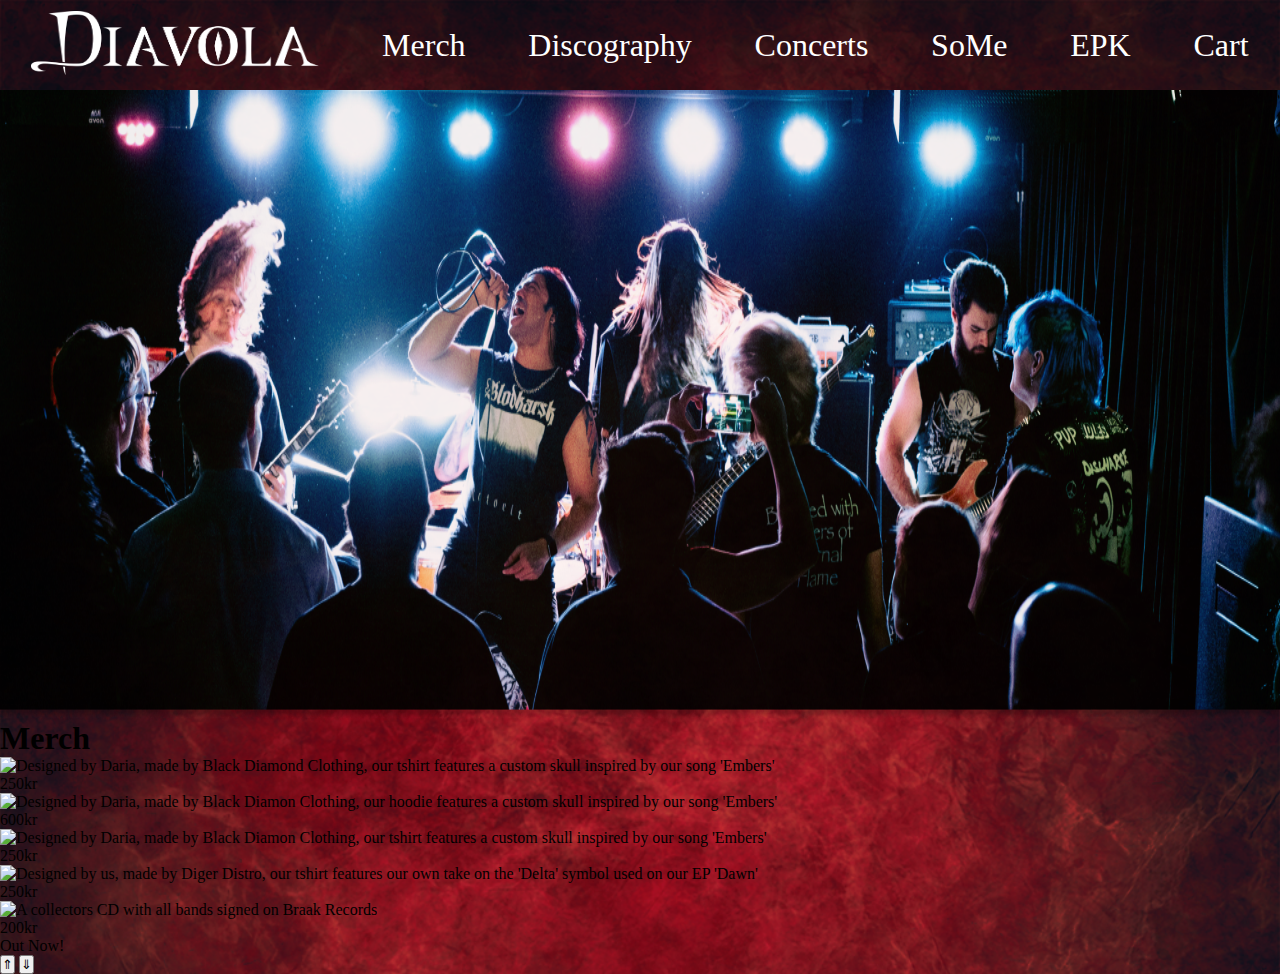
==== src/index.html @ f0925630 "rendered products" ====
<!DOCTYPE html>
<html lang="en">
  <head>
    <meta charset="UTF-8" />
    <meta name="viewport" content="width=device-width, initial-scale=1.0" />
    <link rel="stylesheet" href="./styles/reset.css" />
    <link rel="stylesheet" href="./styles/variables.css" />
    <link rel="stylesheet" href="./styles/navbar.css" />
    <link rel="stylesheet" href="./styles/hero_section.css" />
    <link rel="stylesheet" href="./styles/merch.css" />
    <link rel="stylesheet" href="./styles/styles.css" />
    <title>Diavola</title>
  </head>
  <body>
    <header>
      <nav class="navbar" id="navbar">
        <div class="navbar__logo-container">
          <a href="#navbar" class="navbar__logo-link"></a>
        </div>
        <a href="#merch-section" class="navbar__link navbar__link--merch"></a>
        <a
          href="#discography-section"
          class="navbar__link navbar__link--discography"
        ></a>
        <a
          href="https://www.bandsintown.com/a/15566203-diavola?came_from=257&utm_medium=web&utm_source=home&utm_campaign=search_bar"
          target="_blank"
          class="navbar__link navbar__link--concerts"
        ></a>
        <a
          href="https://linktr.ee/diavolaoffical?fbclid=PAZXh0bgNhZW0CMTEAAaZcL3SOMhyv0MtaNuDBmvu69iLLtdUOzIf9DViLSNgrgpWFg_YOUDY6BZY_aem_rwQPoSo8cDlNIB_dpwriOA"
          target="_blank"
          class="navbar__link navbar__link--some"
        ></a>
        <a href="" class="navbar__link navbar__link--epk"></a>
        <a href="" class="navbar__link navbar__link--cart"></a>
      </nav>
    </header>

    <main>
      <!-- Hero section -->
      <section class="hero-section"></section>

      <!-- Merch -->
      <section class="merch" id="merch-section">
        <div class="merch__header-container">
          <h1 class="merch__heaer">Merch</h1>
          <div class="mearch__header--search"></div>
        </div>
        <div class="merch__container"></div>
      </section>

      <!-- Discography -->
      <section class="discography" id="discography-section">
        <div class="discography__image-container">
          <!-- <img
            src="./assets/images/Dawn_cover.png"
            alt="The cover for our EP 'Dawn', featuring our own take on the 'Delta' symbol"
            class="discography__image"
          /> -->
        </div>
        <div class="discography__info-container">
          <div class="discography__info--dawn-container">
            <!-- <h2 class="discography__info--header">
              Dawn
              <img
                src="./assets/images/Dawn_icon.png"
                alt="The symbol from our EP 'Dawn"
              />
            </h2> -->
            <p>Out Now!</p>
          </div>
          <div class="discography__info--audio-container"></div>
          <div class="discography__info--tracks"></div>
        </div>
      </section>
      <!-- Gallery -->
      <section class="gallery">
        <div class="gallery__image-container"></div>
        <button class="gallery__button" data-gallery-button="next">
          &uArr;
        </button>
        <button class="gallery__button">&dArr;</button>
        <div class="gallery__image-indicators"></div>
      </section>
    </main>

    <footer class="footer">
      <div class="footer__contact-info"></div>
      <div class="footer__links-container"></div>
    </footer>
    <script src="./js/navbar.js"></script>
    <script src="./js/hero_section.js"></script>
    <script src="./js/merch.js"></script>
  </body>
</html>
---- src/styles/variables.css ----
:root {
  /* Spacing */
  --spacing-small: 0.8rem;
  --spacing-medium: 1rem;
  --spacing-large: 1.4rem;
  --spacing-x-large: 2rem;

  /* Background */
  --background-image: url(../assets/images/Dawn_bg.png);
  --background-repeat: no-repeat;
  --background-size: cover;

  --background-color-divider: rgba(0, 0, 0, 0.2);

  /* Font size */
  --font-size-small: 0.8rem;
  --font-size-base: 1rem;
  --font-size-medium: 1.2rem;
  --font-size-large: 1.6rem;
  --font-size-x-large: 2rem;

  /* colors */
  --font-color-main: white;
  --font-color-secondary: #fafbde;
}
---- src/styles/navbar.css ----
.navbar {
  width: 100%;
  height: 10vh;

  display: flex;
  align-items: center;
  justify-content: space-around;

  background-color: var(--background-color-divider);
}

.navbar__logo-container {
}
.navbar__logo {
  height: 4rem;
  width: 18rem;
}

.navbar__link {
  color: var(--font-color-main);
  font-size: var(--font-size-x-large);
}

.navbar__link:hover {
  cursor: pointer;
  color: var(--font-color-secondary);
}
---- src/styles/hero_section.css ----
.hero-section {
  width: 100%;
  height: 70vh;

  display: flex;
  flex-direction: column;
  align-items: center;
  justify-content: center;
  position: relative;
}

.hero-section__image {
  width: 100%;
  height: 100%;
}
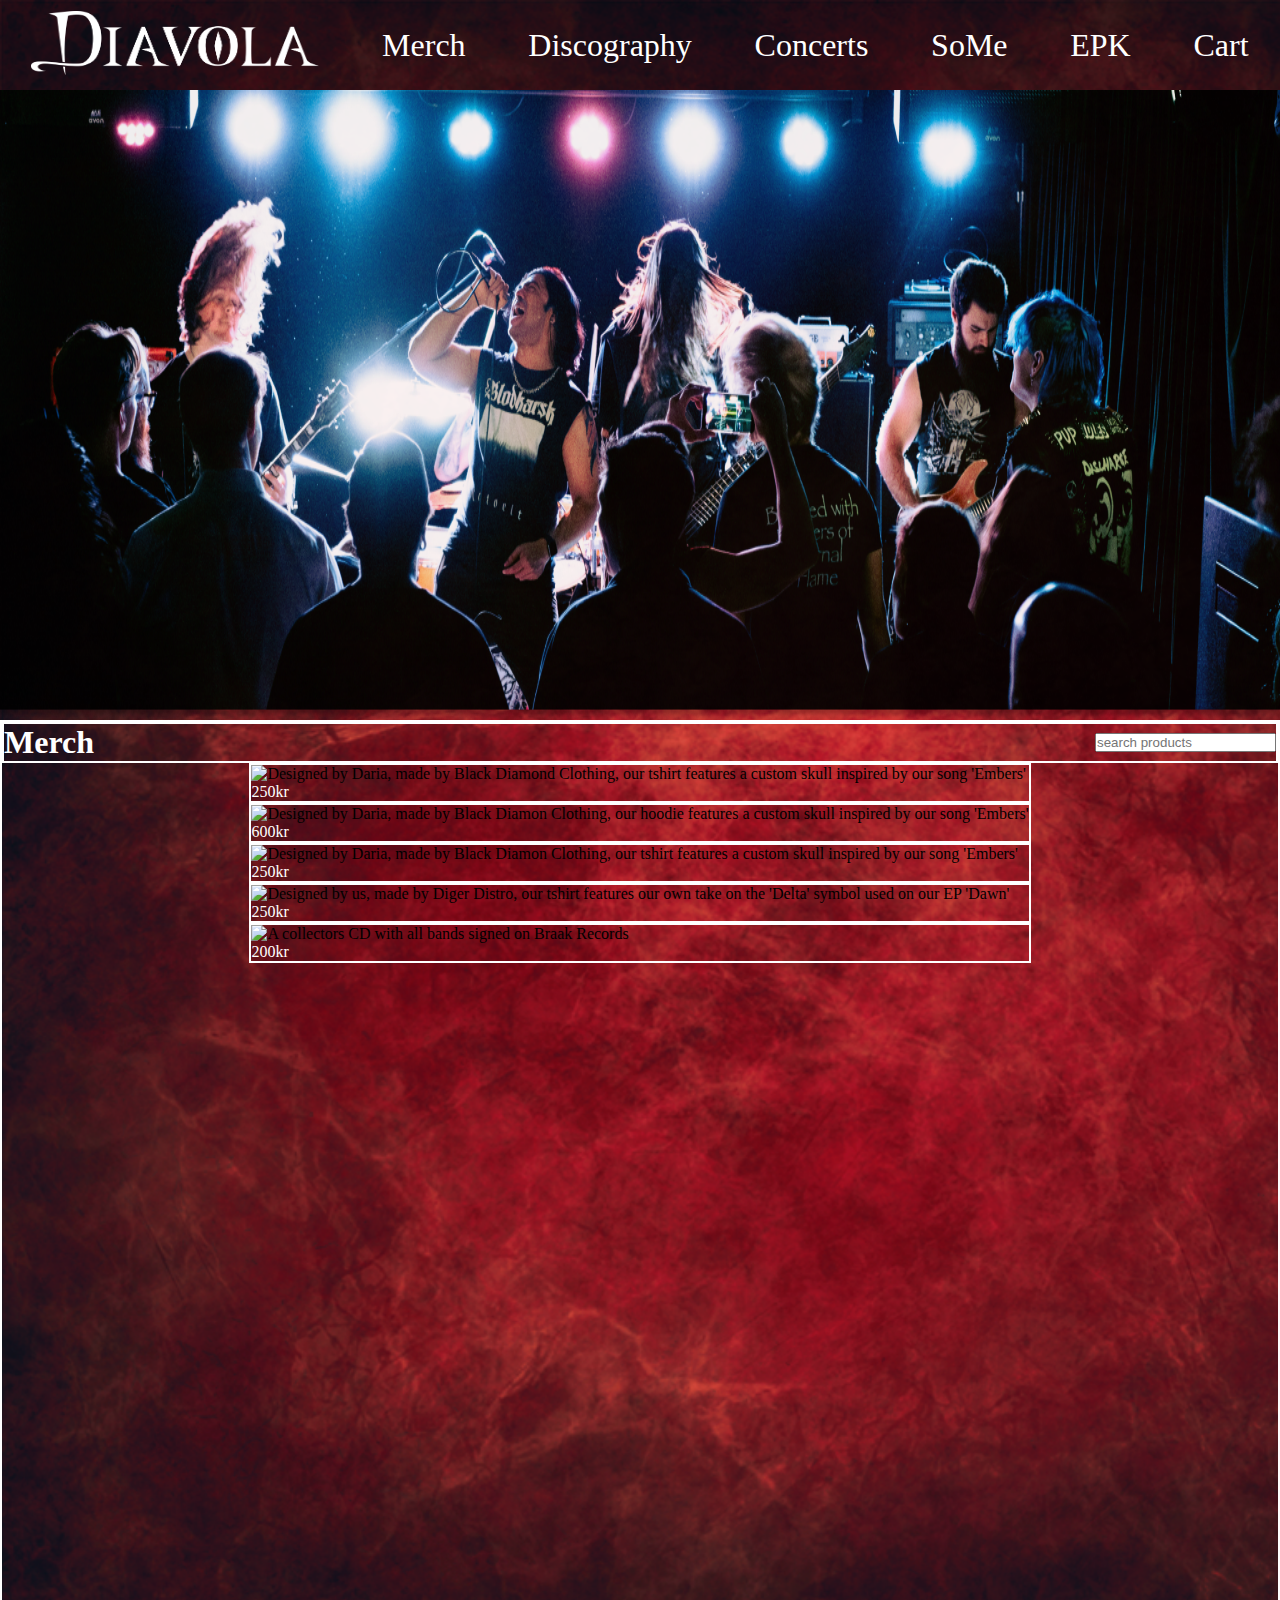
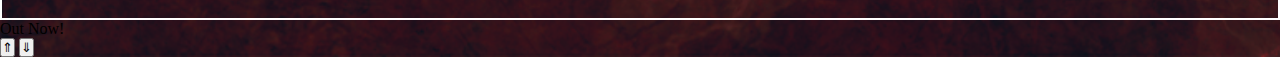
==== commit 723f7810: "style merch" ====
--- a/src/index.html
+++ b/src/index.html
@@ -42,10 +42,10 @@
       <section class="hero-section"></section>
 
       <!-- Merch -->
-      <section class="merch" id="merch-section">
+      <section class="merch-section" id="merch-section">
         <div class="merch__header-container">
-          <h1 class="merch__heaer">Merch</h1>
-          <div class="mearch__header--search"></div>
+          <h1 class="merch__header">Merch</h1>
+          <div class="merch__header--search-container"></div>
         </div>
         <div class="merch__container"></div>
       </section>
--- a/src/styles/merch.css
+++ b/src/styles/merch.css
@@ -0,0 +1,34 @@
+.merch-section {
+  height: 100vh;
+  width: 100%;
+
+  border: 2px solid white;
+  display: flex;
+  flex-direction: column;
+  align-items: center;
+}
+
+.merch__header-container {
+  border: 2px solid white;
+  width: 100%;
+  display: flex;
+  align-items: center;
+  justify-content: center;
+}
+.merch__header {
+  font-size: var(--font-size-x-large);
+  color: var(--font-color-main);
+  width: 80%;
+  flex-grow: 1;
+}
+.merch__card {
+  border: 2px solid white;
+}
+.merch__image {
+  height: 5rem;
+  width: 4rem;
+}
+
+.merch__price {
+  color: var(--font-color-main);
+}
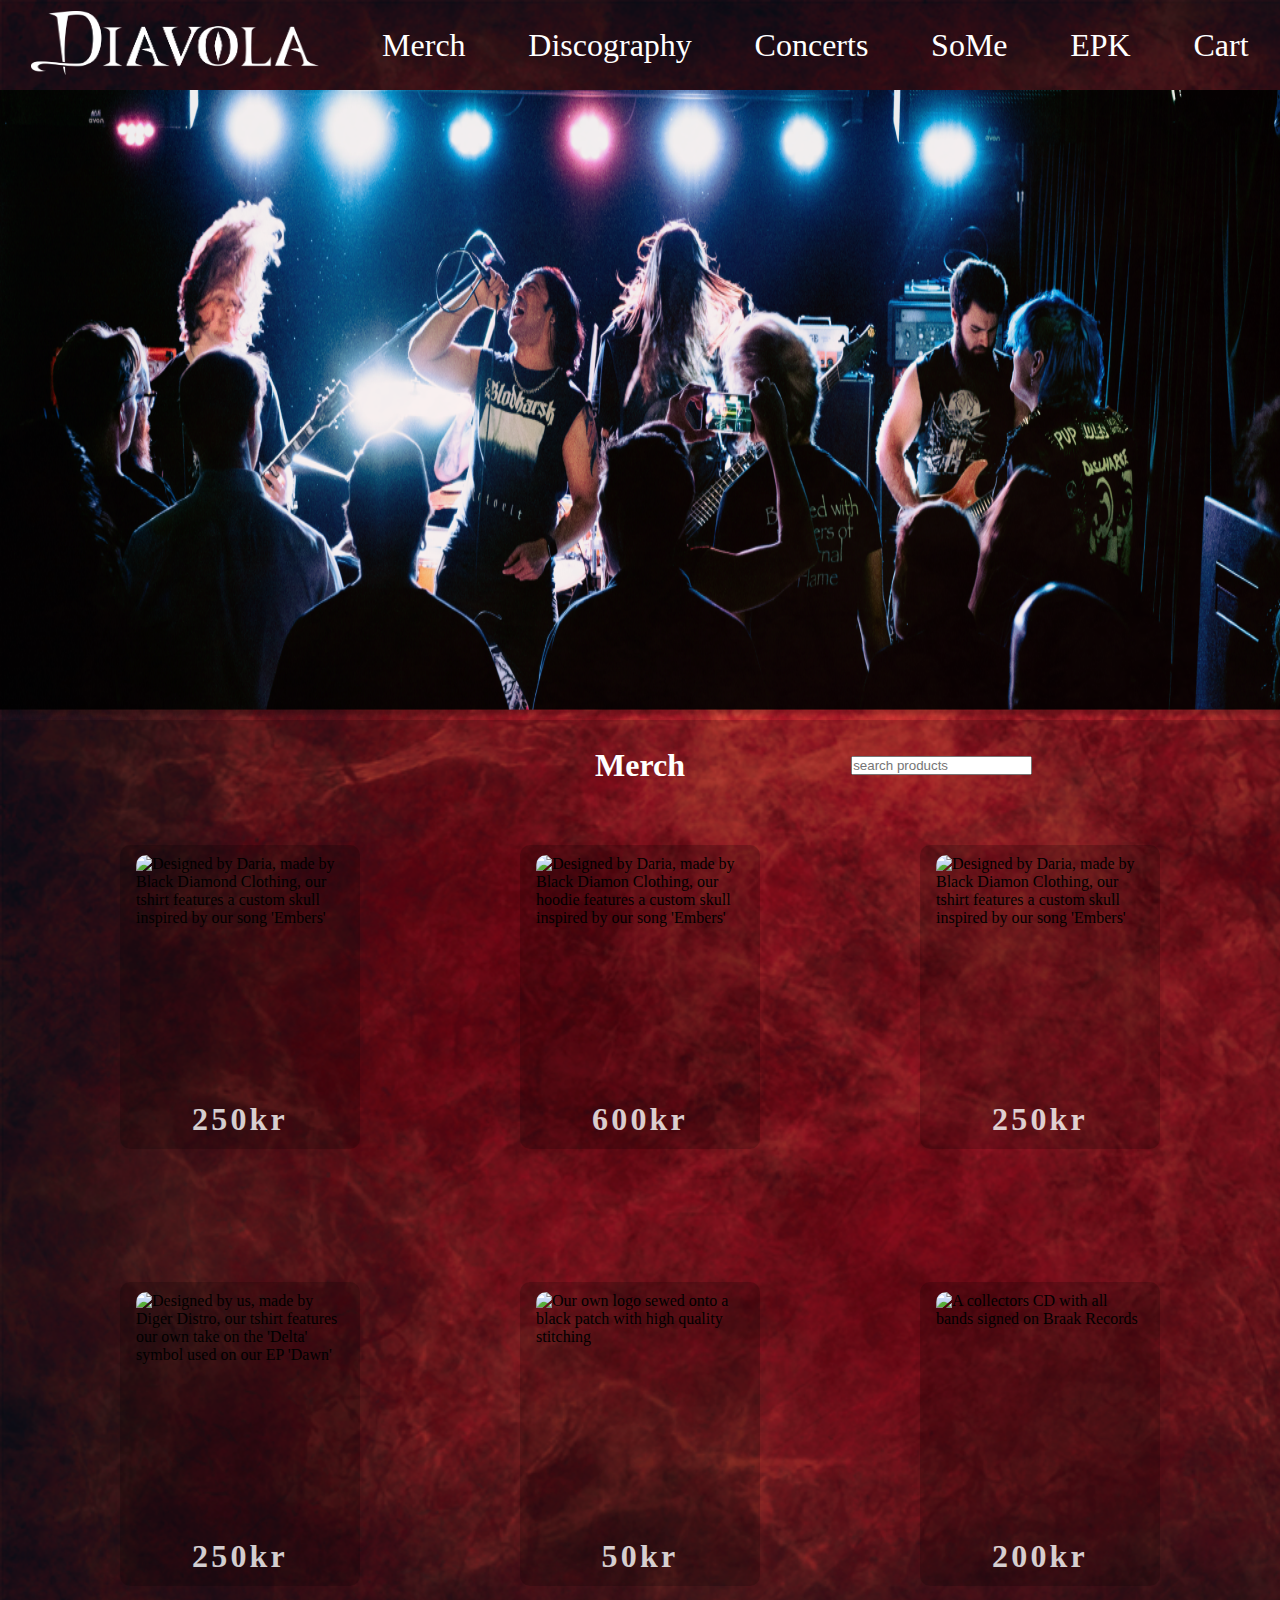
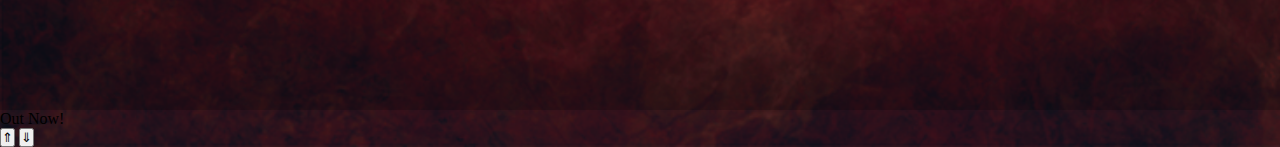
==== commit 70bf332e: "start styling merch" ====
--- a/src/index.html
+++ b/src/index.html
@@ -44,6 +44,7 @@
       <!-- Merch -->
       <section class="merch-section" id="merch-section">
         <div class="merch__header-container">
+          <div class="merch__header"></div>
           <h1 class="merch__header">Merch</h1>
           <div class="merch__header--search-container"></div>
         </div>
--- a/src/styles/variables.css
+++ b/src/styles/variables.css
@@ -4,6 +4,7 @@
   --spacing-medium: 1rem;
   --spacing-large: 1.4rem;
   --spacing-x-large: 2rem;
+  --spacing-xx-large: 4rem;
 
   /* Background */
   --background-image: url(../assets/images/Dawn_bg.png);
@@ -22,4 +23,7 @@
   /* colors */
   --font-color-main: white;
   --font-color-secondary: #fafbde;
+
+  /* Border-radius */
+  --border-radius: 10px;
 }
--- a/src/styles/merch.css
+++ b/src/styles/merch.css
@@ -1,34 +1,75 @@
 .merch-section {
-  height: 100vh;
+  min-height: 110vh;
   width: 100%;
 
-  border: 2px solid white;
   display: flex;
   flex-direction: column;
   align-items: center;
+  background-color: var(--background-color-divider);
 }
 
 .merch__header-container {
-  border: 2px solid white;
+  height: 10vh;
   width: 100%;
   display: flex;
   align-items: center;
   justify-content: center;
 }
+
 .merch__header {
   font-size: var(--font-size-x-large);
   color: var(--font-color-main);
-  width: 80%;
-  flex-grow: 1;
+  text-align: center;
+  width: 33%;
 }
+
+.merch__header--search-container {
+  width: 33%;
+}
+
+.merch__container {
+  height: 90vh;
+  width: 100%;
+
+  display: flex;
+  flex-wrap: wrap;
+  justify-content: center;
+  align-items: center;
+  gap: 4rem 10rem;
+}
+
 .merch__card {
-  border: 2px solid white;
+  background-color: var(--background-color-divider);
+  height: 19rem;
+  width: 15rem;
+
+  display: flex;
+  flex-direction: column;
+  align-items: center;
+  justify-content: space-around;
+
+  border-radius: var(--border-radius);
+}
+
+.merch__card:hover {
+  cursor: pointer;
+  scale: 1.1;
+  color: var(--font-color-secondary);
 }
 .merch__image {
-  height: 5rem;
-  width: 4rem;
+  height: 14rem;
+  width: 13rem;
+  border-radius: var(--border-radius);
 }
 
 .merch__price {
   color: var(--font-color-main);
+  opacity: 0.8;
+  font-size: var(--font-size-x-large);
+  font-weight: bolder;
+  letter-spacing: 0.2rem;
 }
+
+.merch__price:hover {
+  color: var(--font-color-secondary);
+}
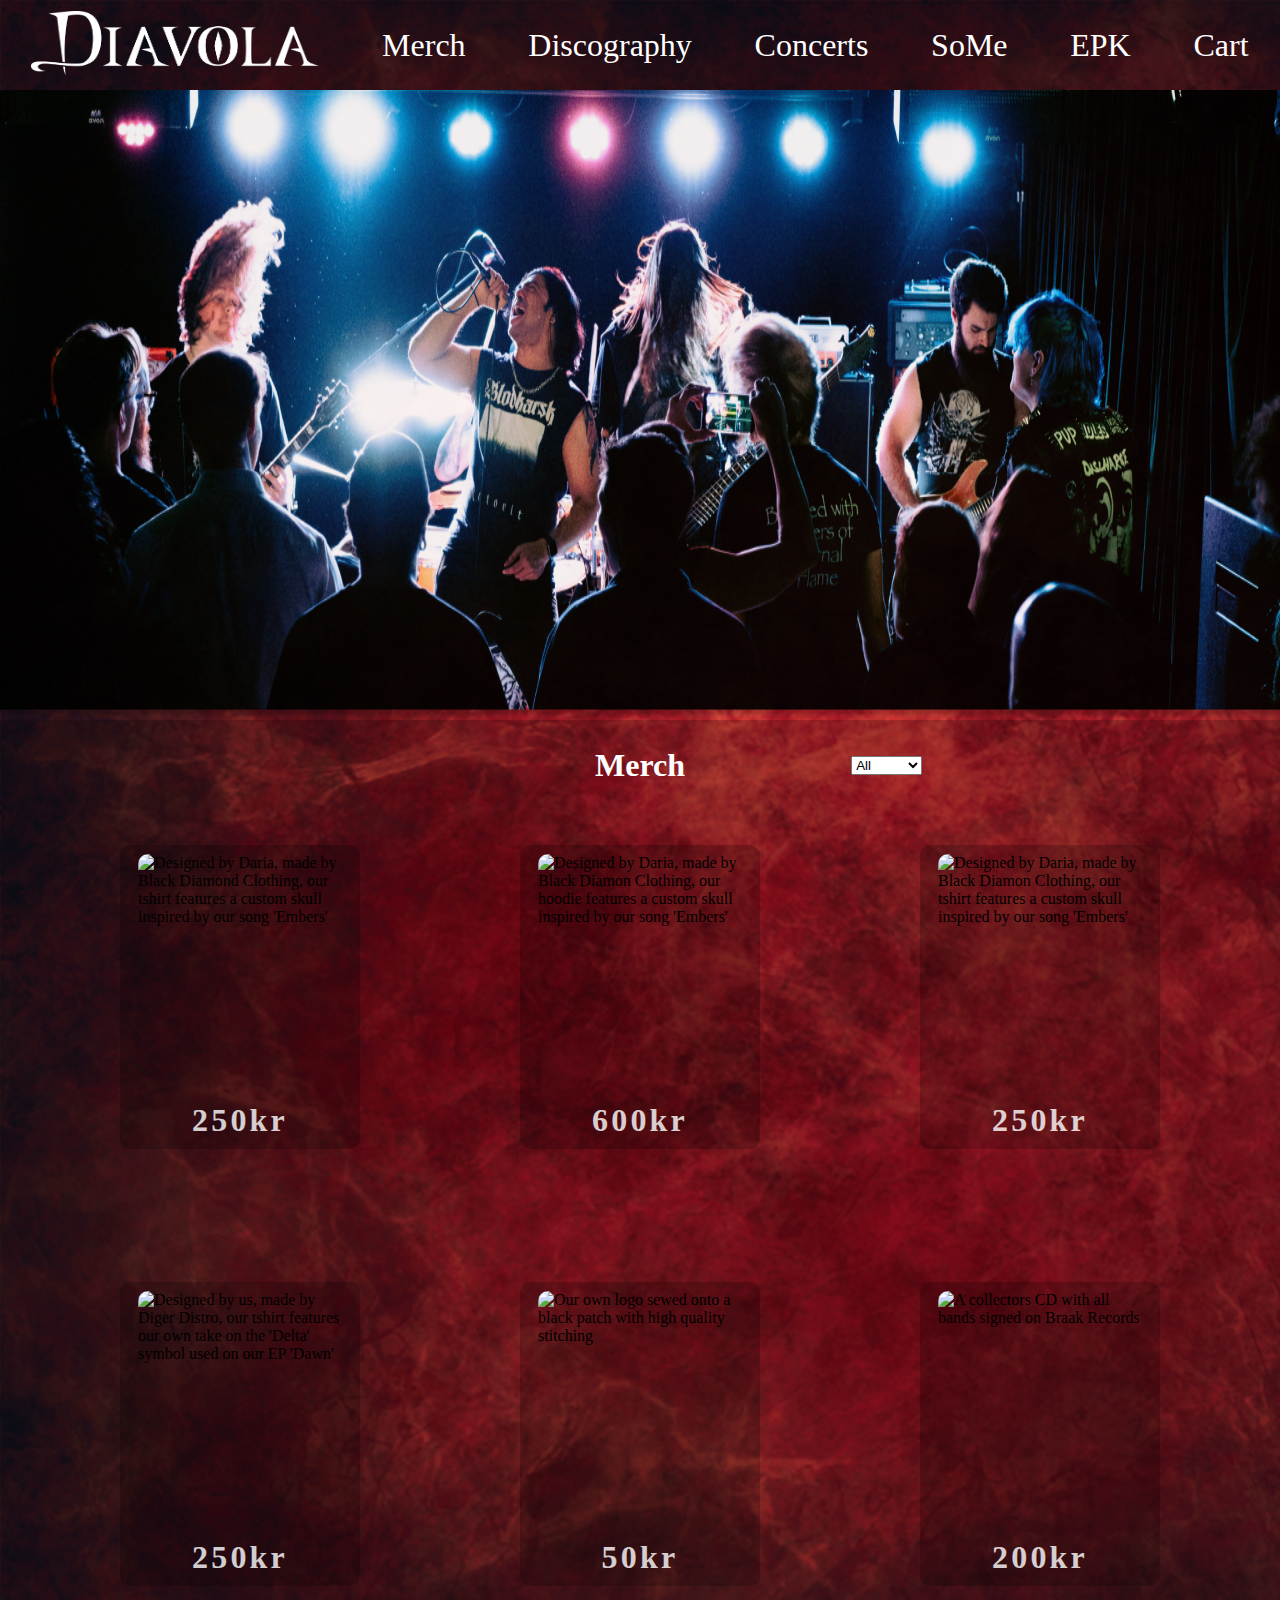
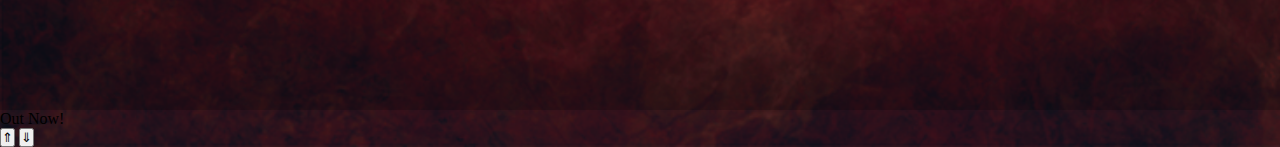
==== commit 42c391b7: "creating modal function for merch" ====
--- a/src/index.html
+++ b/src/index.html
@@ -46,9 +46,17 @@
         <div class="merch__header-container">
           <div class="merch__header"></div>
           <h1 class="merch__header">Merch</h1>
-          <div class="merch__header--search-container"></div>
+          <div class="merch__header--search-container">
+            <select name="filter" id="filter">
+              <option value="all">All</option>
+              <option value="hoodies">Hoodies</option>
+              <option value="tshirts">T-shirts</option>
+              <option value="misc">Misc</option>
+            </select>
+          </div>
         </div>
         <div class="merch__container"></div>
+        <div class="merch__detail"></div>
       </section>
 
       <!-- Discography -->
--- a/src/styles/merch.css
+++ b/src/styles/merch.css
@@ -30,6 +30,7 @@
 .merch__container {
   height: 90vh;
   width: 100%;
+  position: relative;
 
   display: flex;
   flex-wrap: wrap;
@@ -53,12 +54,12 @@
 
 .merch__card:hover {
   cursor: pointer;
-  scale: 1.1;
+  box-shadow: 1px 1px 40px rgba(255, 255, 255, 0.495);
   color: var(--font-color-secondary);
 }
 .merch__image {
-  height: 14rem;
-  width: 13rem;
+  height: 75%;
+  width: 85%;
   border-radius: var(--border-radius);
 }
 
@@ -73,3 +74,36 @@
 .merch__price:hover {
   color: var(--font-color-secondary);
 }
+
+.merch__size-selector {
+  /* display: none; */
+}
+.merch__detail {
+  display: none;
+}
+.active-card {
+  height: 34rem;
+  width: 30rem;
+  z-index: 2;
+
+  color: var(--font-color-main);
+  box-shadow: 10px 10px 20px black;
+  background-color: rgba(0, 0, 0, 0.374);
+  border-radius: var(--border-radius);
+
+  display: flex;
+  flex-direction: column;
+  justify-content: space-evenly;
+  align-items: center;
+}
+.active-card h3 {
+  font-size: var(--font-size-x-large);
+}
+.active-card img {
+  height: 60%;
+  width: 60%;
+}
+
+.active-card p {
+  font-size: var(--font-size-large);
+}
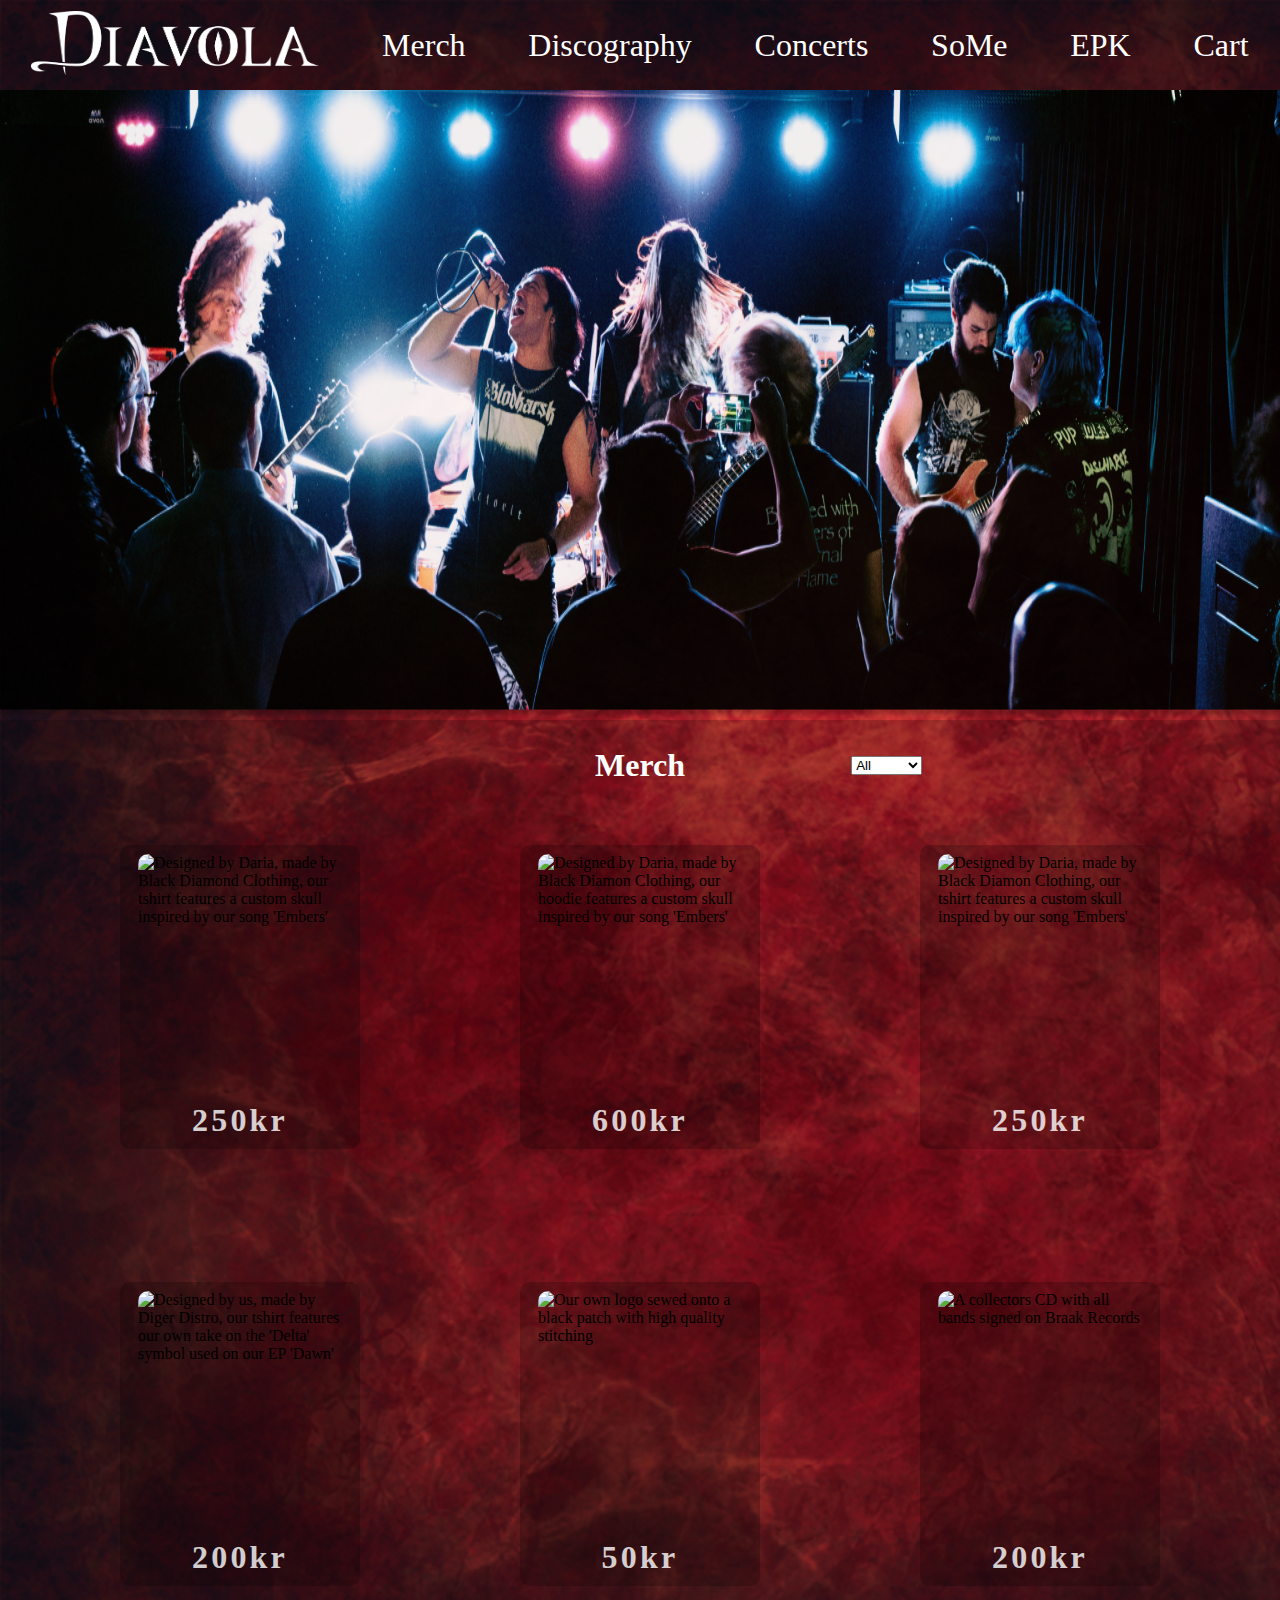
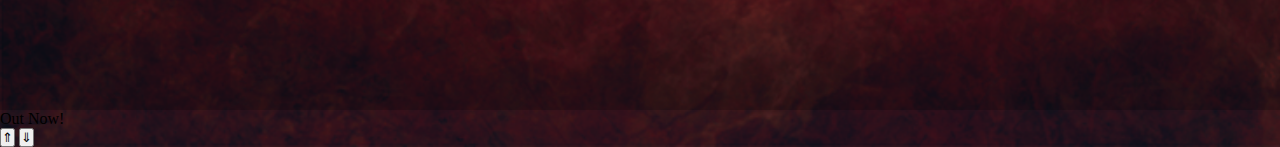
==== commit a41cabf8: "start on cart functionality" ====
--- a/src/index.html
+++ b/src/index.html
@@ -48,15 +48,16 @@
           <h1 class="merch__header">Merch</h1>
           <div class="merch__header--search-container">
             <select name="filter" id="filter">
-              <option value="all">All</option>
-              <option value="hoodies">Hoodies</option>
-              <option value="tshirts">T-shirts</option>
-              <option value="misc">Misc</option>
+              <option value="all" data-sort="all">All</option>
+              <option value="hoodie" data-sort="hoodie">Hoodies</option>
+              <option value="tshirt" data-sort="tshirt">T-shirts</option>
+              <option value="misc" data-sort="misc">Misc.</option>
             </select>
           </div>
         </div>
-        <div class="merch__container"></div>
-        <div class="merch__detail"></div>
+        <div class="merch__container">
+          <!-- The merch cards are inserted here -->
+        </div>
       </section>
 
       <!-- Discography -->
--- a/src/styles/merch.css
+++ b/src/styles/merch.css
@@ -75,20 +75,22 @@
   color: var(--font-color-secondary);
 }
 
-.merch__size-selector {
-  /* display: none; */
-}
-.merch__detail {
+.hidden-card {
   display: none;
 }
+
 .active-card {
   height: 34rem;
   width: 30rem;
   z-index: 2;
 
+  position: absolute;
+
   color: var(--font-color-main);
   box-shadow: 10px 10px 20px black;
-  background-color: rgba(0, 0, 0, 0.374);
+  background-image: var(--background-image);
+  background-size: var(--background-size);
+  border: 1px dotted white;
   border-radius: var(--border-radius);
 
   display: flex;
@@ -102,8 +104,33 @@
 .active-card img {
   height: 60%;
   width: 60%;
+  border-radius: var(--border-radius);
 }
 
 .active-card p {
   font-size: var(--font-size-large);
 }
+
+.active-card select {
+  width: 50%;
+  text-align: center;
+}
+
+.active-card input {
+  padding-left: var(--spacing-small);
+}
+
+.active-card button {
+  width: 25%;
+  cursor: pointer;
+  border: 2px solid white;
+
+  background-color: transparent;
+  color: var(--font-color-main);
+  border-radius: var(--border-radius);
+}
+
+.active-card button:hover {
+  background-color: white;
+  color: black;
+}
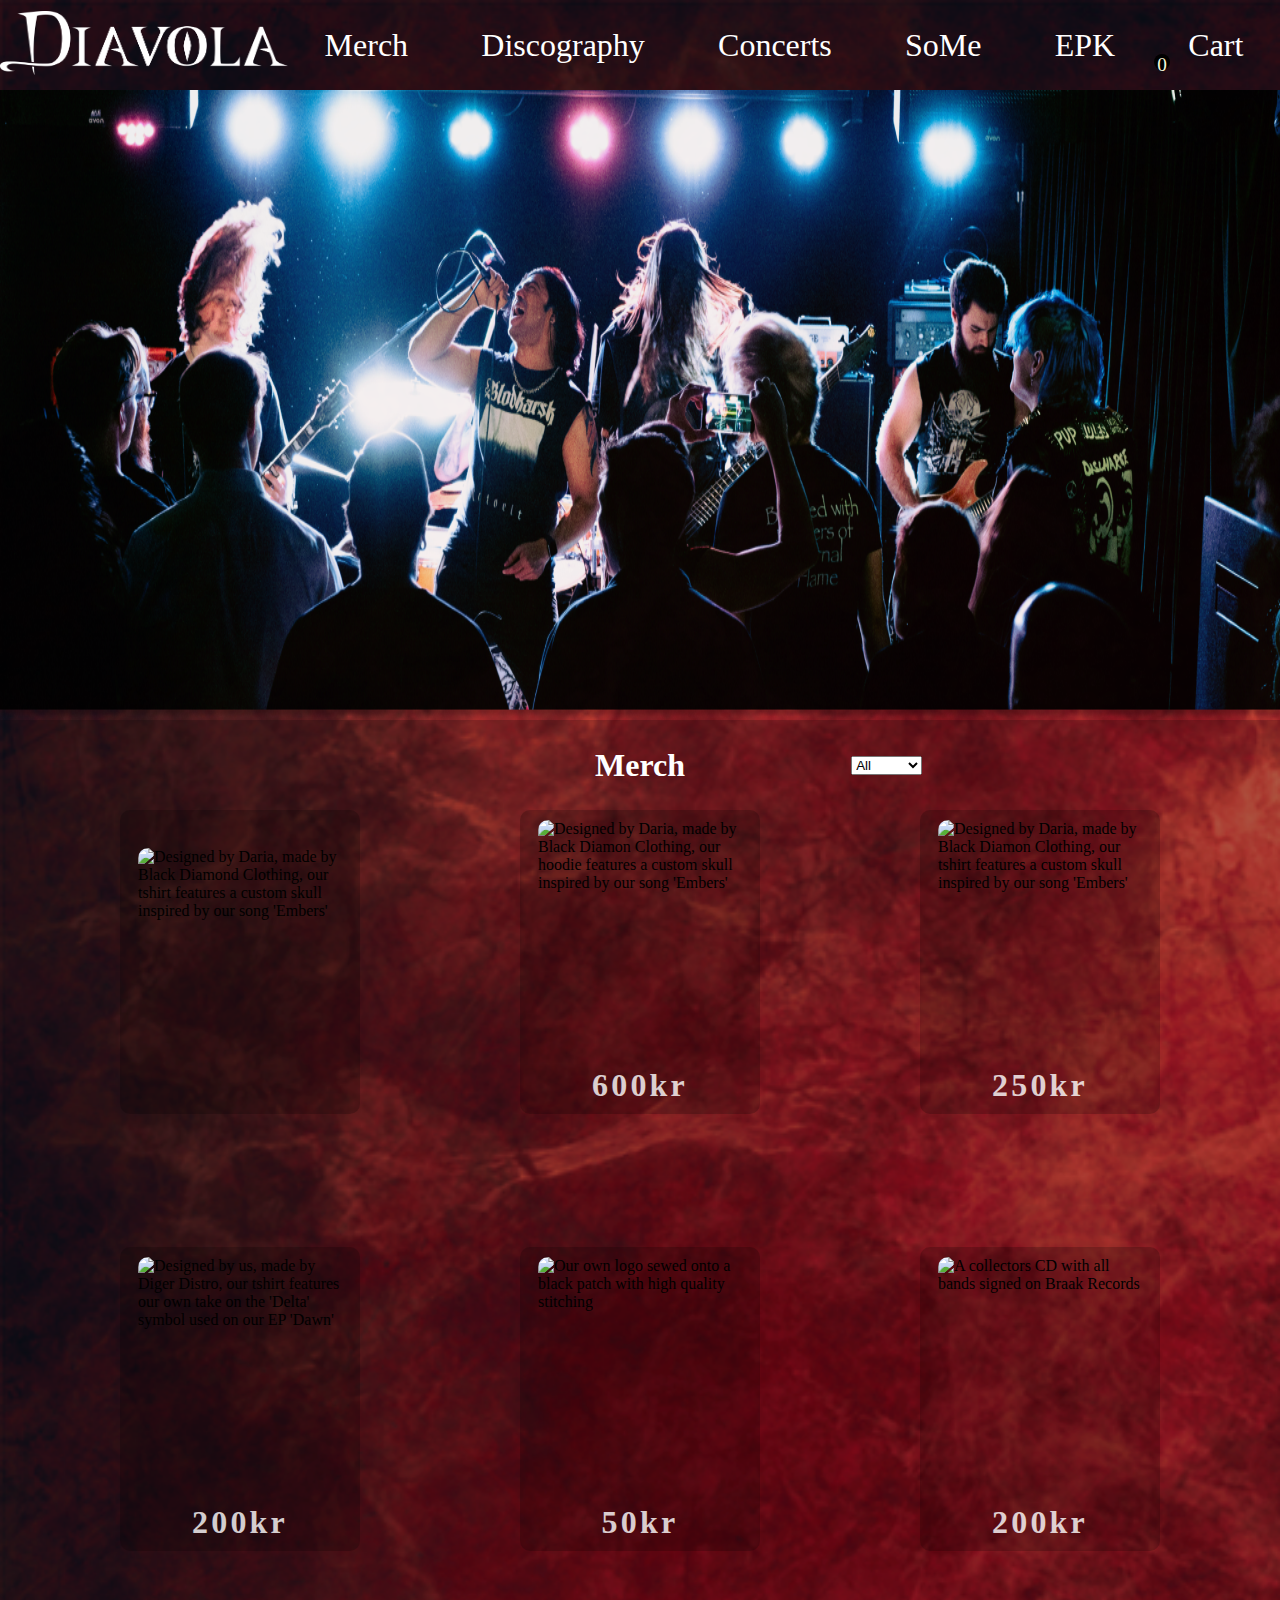
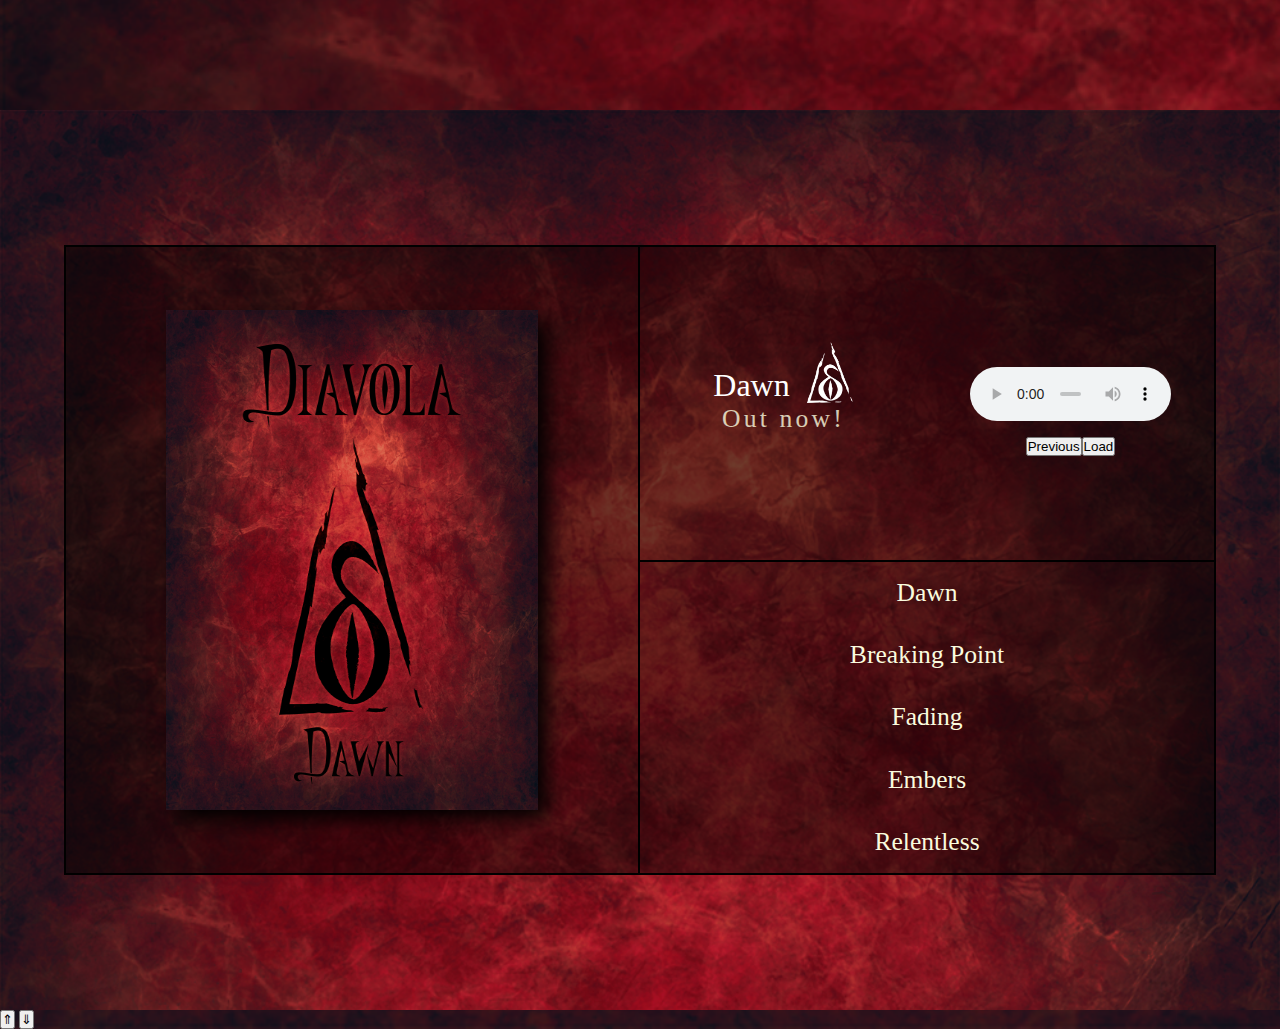
==== commit c0c31bbc: "fix paths" ====
--- a/src/index.html
+++ b/src/index.html
@@ -3,37 +3,53 @@
   <head>
     <meta charset="UTF-8" />
     <meta name="viewport" content="width=device-width, initial-scale=1.0" />
+    <link
+      href="https://cdnjs.cloudflare.com/ajax/libs/font-awesome/6.0.0-beta3/css/all.min.css"
+      rel="stylesheet"
+    />
     <link rel="stylesheet" href="./styles/reset.css" />
     <link rel="stylesheet" href="./styles/variables.css" />
     <link rel="stylesheet" href="./styles/navbar.css" />
     <link rel="stylesheet" href="./styles/hero_section.css" />
     <link rel="stylesheet" href="./styles/merch.css" />
-    <link rel="stylesheet" href="./styles/styles.css" />
+    <link rel="stylesheet" href="./styles/discography.css" />
+    <link rel="stylesheet" href="./styles/cart.css" />
+    <link rel="stylesheet" href="./styles/responsiveness.css" />
     <title>Diavola</title>
   </head>
   <body>
     <header>
       <nav class="navbar" id="navbar">
         <div class="navbar__logo-container">
-          <a href="#navbar" class="navbar__logo-link"></a>
+          <a href="./index.html" class="navbar__logo-link"></a>
         </div>
-        <a href="#merch-section" class="navbar__link navbar__link--merch"></a>
-        <a
-          href="#discography-section"
-          class="navbar__link navbar__link--discography"
-        ></a>
-        <a
-          href="https://www.bandsintown.com/a/15566203-diavola?came_from=257&utm_medium=web&utm_source=home&utm_campaign=search_bar"
-          target="_blank"
-          class="navbar__link navbar__link--concerts"
-        ></a>
-        <a
-          href="https://linktr.ee/diavolaoffical?fbclid=PAZXh0bgNhZW0CMTEAAaZcL3SOMhyv0MtaNuDBmvu69iLLtdUOzIf9DViLSNgrgpWFg_YOUDY6BZY_aem_rwQPoSo8cDlNIB_dpwriOA"
-          target="_blank"
-          class="navbar__link navbar__link--some"
-        ></a>
-        <a href="" class="navbar__link navbar__link--epk"></a>
-        <a href="" class="navbar__link navbar__link--cart"></a>
+        <div class="navbar__links-container">
+          <a href="#merch-section" class="navbar__link navbar__link--merch"></a>
+          <a
+            href="#discography-section"
+            class="navbar__link navbar__link--discography"
+          ></a>
+          <a
+            href="https://www.bandsintown.com/a/15566203-diavola?came_from=257&utm_medium=web&utm_source=home&utm_campaign=search_bar"
+            target="_blank"
+            class="navbar__link navbar__link--concerts"
+          ></a>
+          <a
+            href="https://linktr.ee/diavolaoffical?fbclid=PAZXh0bgNhZW0CMTEAAaZcL3SOMhyv0MtaNuDBmvu69iLLtdUOzIf9DViLSNgrgpWFg_YOUDY6BZY_aem_rwQPoSo8cDlNIB_dpwriOA"
+            target="_blank"
+            class="navbar__link navbar__link--some"
+          ></a>
+          <a href="" class="navbar__link navbar__link--epk"></a>
+          <div class="navbar__cart-container">
+            <div class="navbar__cart-counter"></div>
+            <a href="./cart.html" class="navbar__link navbar__link--cart"></a>
+          </div>
+        </div>
+        <div class="navbar__toggle-button-container">
+          <button class="navbar__toggle-button">
+            <i class="fa-solid fa-bars fa-2x navbar__toggle-logo"></i>
+          </button>
+        </div>
       </nav>
     </header>
 
@@ -62,28 +78,19 @@
 
       <!-- Discography -->
       <section class="discography" id="discography-section">
-        <div class="discography__image-container">
-          <!-- <img
-            src="./assets/images/Dawn_cover.png"
-            alt="The cover for our EP 'Dawn', featuring our own take on the 'Delta' symbol"
-            class="discography__image"
-          /> -->
-        </div>
-        <div class="discography__info-container">
-          <div class="discography__info--dawn-container">
-            <!-- <h2 class="discography__info--header">
-              Dawn
-              <img
-                src="./assets/images/Dawn_icon.png"
-                alt="The symbol from our EP 'Dawn"
-              />
-            </h2> -->
-            <p>Out Now!</p>
+        <div class="discography__container">
+          <div class="discography__image-container"></div>
+          <div class="discography__info-container">
+            <div class="discography__info--dawn-container">
+              <div class="dawn-container__title-logo"></div>
+              <div class="dawn-container__info"></div>
+            </div>
+            <div class="discography__info--audio-container"></div>
+            <div class="discography__info--tracks-container"></div>
           </div>
-          <div class="discography__info--audio-container"></div>
-          <div class="discography__info--tracks"></div>
         </div>
       </section>
+
       <!-- Gallery -->
       <section class="gallery">
         <div class="gallery__image-container"></div>
@@ -102,5 +109,7 @@
     <script src="./js/navbar.js"></script>
     <script src="./js/hero_section.js"></script>
     <script src="./js/merch.js"></script>
+    <script src="./js/discography.js"></script>
+    <script src="./js/cart.js"></script>
   </body>
 </html>
--- a/src/styles/variables.css
+++ b/src/styles/variables.css
@@ -12,6 +12,7 @@
   --background-size: cover;
 
   --background-color-divider: rgba(0, 0, 0, 0.2);
+  --background-color-divider2: rgba(0, 0, 0, 0.5);
 
   /* Font size */
   --font-size-small: 0.8rem;
@@ -26,4 +27,7 @@
 
   /* Border-radius */
   --border-radius: 10px;
+
+  --box-shadow: 10px 10px 20px black;
+  --box-shadow2: 10px 10px 20px white;
 }
--- a/src/styles/navbar.css
+++ b/src/styles/navbar.css
@@ -5,15 +5,19 @@
   display: flex;
   align-items: center;
   justify-content: space-around;
+  position: relative;
 
   background-color: var(--background-color-divider);
 }
 
-.navbar__logo-container {
-}
 .navbar__logo {
   height: 4rem;
   width: 18rem;
+}
+.navbar__links-container {
+  width: 100%;
+  display: flex;
+  justify-content: space-around;
 }
 
 .navbar__link {
@@ -25,3 +29,27 @@
   cursor: pointer;
   color: var(--font-color-secondary);
 }
+
+.navbar__toggle-button {
+  background-color: transparent;
+  border: none;
+  color: var(--font-color-main);
+  display: none;
+}
+
+.navbar__cart-container {
+  text-align: center;
+}
+.navbar__cart-counter {
+  background-color: black;
+  color: var(--font-color-secondary);
+  font-size: var(--font-size-medium);
+
+  width: 1rem;
+  height: 1rem;
+  border-radius: 50%;
+
+  position: absolute;
+  bottom: 15px;
+  right: 95px;
+}
--- a/src/styles/merch.css
+++ b/src/styles/merch.css
@@ -23,19 +23,25 @@
   width: 33%;
 }
 
+.merch__header:hover {
+  cursor: default;
+  color: var(--font-color-secondary);
+}
+
 .merch__header--search-container {
   width: 33%;
 }
 
 .merch__container {
-  height: 90vh;
+  min-height: 90vh;
+  height: fit-content;
   width: 100%;
   position: relative;
 
   display: flex;
   flex-wrap: wrap;
   justify-content: center;
-  align-items: center;
+  align-items: flex-start;
   gap: 4rem 10rem;
 }
 
@@ -87,7 +93,7 @@
   position: absolute;
 
   color: var(--font-color-main);
-  box-shadow: 10px 10px 20px black;
+  box-shadow: var(--box-shadow);
   background-image: var(--background-image);
   background-size: var(--background-size);
   border: 1px dotted white;
--- a/src/styles/discography.css
+++ b/src/styles/discography.css
@@ -0,0 +1,122 @@
+.discography {
+  width: 100%;
+  height: 100vh;
+  background-image: var(--background-image);
+  background-size: var(--background-size);
+  background-repeat: var(--background-repeat);
+
+  display: flex;
+  justify-content: center;
+  align-items: center;
+}
+.discography__container {
+  background-color: var(--background-color-divider2);
+  border: 2px solid black;
+
+  width: 90%;
+  height: 70%;
+  display: flex;
+}
+
+.discography__image-container {
+  width: 50%;
+  height: 100%;
+  border-right: 2px solid black;
+
+  display: flex;
+  justify-content: center;
+  align-items: center;
+}
+
+.discography__image-container img {
+  width: 65%;
+  height: 80%;
+  box-shadow: 10px 10px 100px #831734;
+  box-shadow: var(--box-shadow);
+}
+
+/* Info container */
+.discography__info-container {
+  width: 50%;
+  height: 100%;
+  /* border: 2px solid white; */
+
+  display: flex;
+  flex-wrap: wrap;
+}
+
+.discography__info--dawn-container {
+  width: 50%;
+  height: 50%;
+  /* border: 2px solid white; */
+  color: var(--font-color-main);
+
+  display: flex;
+  flex-direction: column;
+}
+
+.dawn-container__title-logo,
+.dawn-container__info {
+  height: 50%;
+  font-size: var(--font-size-large);
+  display: flex;
+  justify-content: center;
+}
+
+.dawn-container__title-logo {
+  gap: var(--spacing-medium);
+  align-items: flex-end;
+  font-size: var(--font-size-x-large);
+}
+
+.dawn-container__title-logo h4 {
+  font-weight: normal;
+}
+.dawn-container__info p {
+  font-size: var(--font-size-large);
+  color: var(--font-color-secondary);
+  align-items: flex-start;
+  font-weight: normal;
+}
+
+.discography__info--dawn-container img {
+  height: 4rem;
+  width: 3rem;
+}
+
+/* Audio player */
+.discography__info--audio-container {
+  width: 50%;
+  height: 50%;
+  /* border: 2px solid white; */
+
+  display: flex;
+  flex-direction: column;
+  justify-content: center;
+  align-items: center;
+  gap: var(--spacing-medium);
+}
+.audio__title {
+  color: var(--font-color-main);
+}
+.audio-player {
+  width: 70%;
+}
+
+/* Tracks */
+.discography__info--tracks-container {
+  width: 100%;
+  height: 50%;
+  border-top: 2px solid black;
+  color: var(--font-color-secondary);
+
+  display: flex;
+  flex-direction: column;
+  flex-wrap: wrap;
+  justify-content: space-around;
+  align-items: center;
+}
+
+.discography__track {
+  font-size: var(--font-size-large);
+}
--- a/src/styles/cart.css
+++ b/src/styles/cart.css
@@ -0,0 +1,299 @@
+.cart {
+  width: 100%;
+  min-height: 100vh;
+  height: 100%;
+  color: var(--font-color-main);
+  margin-top: var(--spacing-medium);
+
+  display: flex;
+  flex-direction: column;
+  align-items: center;
+  justify-content: space-around;
+  gap: var(--spacing-medium);
+
+  position: relative;
+}
+
+/* Products */
+.cart__products-container {
+  width: 90%;
+  min-height: 50vh;
+  height: fit-content;
+
+  display: flex;
+  flex-direction: column;
+  gap: var(--spacing-medium);
+
+  border: 2px solid rgba(255, 255, 255, 0.427);
+  border-radius: var(--border-radius);
+}
+
+.cart__products--header-container {
+  background-color: var(--background-color-divider);
+  height: 8vh;
+  display: flex;
+  justify-content: center;
+  align-items: center;
+}
+
+.cart__products--header-container h3 {
+  font-size: var(--font-size-large);
+  font-weight: normal;
+}
+
+.cart__products {
+  min-height: 90%;
+  height: fit-content;
+
+  display: flex;
+  flex-direction: column;
+  justify-content: center;
+  align-items: center;
+
+  gap: var(--spacing-medium);
+}
+
+.cart__product-card {
+  background-color: var(--background-color-divider);
+  width: 90%;
+  height: 8rem;
+  color: var(--font-color-secondary);
+  font-size: var(--font-size-medium);
+
+  display: flex;
+  justify-content: space-around;
+  align-items: center;
+  border-radius: var(--border-radius);
+}
+
+.cart__product-card img {
+  height: 60%;
+  width: 8%;
+  border-radius: var(--border-radius);
+}
+.cart__product-card--input {
+  width: 5rem;
+  display: flex;
+  justify-content: center;
+  gap: 2px;
+}
+.cart__product-card--input p {
+  width: 100%;
+  padding-left: 4px;
+  cursor: default;
+}
+
+.cart__product-card p {
+  cursor: default;
+}
+
+.cart__product-card h4 {
+  font-weight: normal;
+  cursor: default;
+}
+
+.cart__product-card button {
+  background-color: transparent;
+  border: none;
+  color: var(--font-color-secondary);
+}
+
+.cart__product-card button:hover {
+  cursor: pointer;
+  text-decoration: underline;
+  color: var(--font-color-main);
+}
+
+/* Customer details */
+.cart__customer-details {
+  width: 90%;
+  height: 30vh;
+
+  display: flex;
+  justify-content: center;
+  border: 2px solid rgba(255, 255, 255, 0.427);
+  border-radius: var(--border-radius);
+}
+
+/* Shipping */
+.cart__shipping {
+  width: 50%;
+  height: 100%;
+
+  display: flex;
+  flex-direction: column;
+  align-items: center;
+}
+
+.cart__shipping--header {
+  height: 20%;
+  width: 100%;
+  background-color: var(--background-color-divider);
+
+  display: flex;
+  justify-content: center;
+  align-items: center;
+}
+
+.cart__shipping--header h3 {
+  font-weight: normal;
+  font-size: var(--font-size-large);
+}
+
+.shipping__details {
+  height: 100%;
+  width: 100%;
+  color: var(--font-color-secondary);
+
+  display: flex;
+  align-items: center;
+  justify-content: center;
+  gap: var(--spacing-small);
+}
+
+.shipping__details--labels {
+  height: 100%;
+  width: 50%;
+
+  display: flex;
+  flex-direction: column;
+  justify-content: center;
+  align-items: flex-end;
+  gap: var(--spacing-small);
+}
+
+.shipping__details--inputs {
+  height: 100%;
+  width: 50%;
+
+  display: flex;
+  flex-direction: column;
+  justify-content: center;
+  align-items: flex-start;
+  gap: var(--spacing-small);
+}
+
+.shipping__details--inputs input {
+  opacity: 0.9;
+  padding-left: 4px;
+}
+
+/* Payment */
+.cart__payment {
+  width: 50%;
+  height: 100%;
+
+  display: flex;
+  flex-direction: column;
+  align-items: center;
+
+  border-left: 2px solid rgba(255, 255, 255, 0.427);
+}
+
+.cart__payment--header {
+  height: 20%;
+  width: 100%;
+  background-color: var(--background-color-divider);
+
+  display: flex;
+  justify-content: center;
+  align-items: center;
+}
+
+.cart__payment--header h3 {
+  font-weight: normal;
+  font-size: var(--font-size-large);
+}
+
+.payment__option-container {
+  height: 100%;
+  width: 100%;
+
+  display: flex;
+  flex-direction: column;
+  justify-content: center;
+  align-items: center;
+  gap: var(--spacing-medium);
+}
+
+.payment__option-container select {
+  height: 15%;
+  width: 9rem;
+  text-align: center;
+  border: 2px solid var(--font-color-main);
+  border-radius: var(--border-radius);
+
+  background-color: transparent;
+  font-size: var(--font-size-medium);
+  color: var(--font-color-main);
+  cursor: pointer;
+}
+
+.payment__total {
+  font-size: var(--font-size-large);
+}
+.order-button {
+  height: 3rem;
+  width: 9rem;
+  background-color: transparent;
+  border: 2px solid white;
+  border-radius: var(--border-radius);
+  color: var(--font-color-main);
+  font-size: var(--font-size-medium);
+}
+
+.order-button:hover {
+  cursor: pointer;
+  background-color: var(--font-color-main);
+  color: black;
+}
+
+/* After pressing order */
+.cart__feedback {
+  height: 30%;
+  width: 50%;
+  z-index: 2;
+
+  position: absolute;
+
+  color: var(--font-color-main);
+  box-shadow: var(--box-shadow);
+  background-image: var(--background-image);
+  background-size: var(--background-size);
+  border: 1px dotted white;
+  border-radius: var(--border-radius);
+
+  display: flex;
+  flex-direction: column;
+  justify-content: center;
+  align-items: center;
+  gap: var(--spacing-medium);
+}
+
+.feedback__message-container {
+  width: 100%;
+  height: 80%;
+  text-align: center;
+
+  display: flex;
+  flex-direction: column;
+  align-items: center;
+  justify-content: center;
+  gap: var(--spacing-small);
+}
+
+.cart__feedback--exit-button {
+  background-color: transparent;
+  border: none;
+  color: var(--font-color-main);
+  font-size: var(--font-size-medium);
+}
+
+.cart__feedback--exit-button:hover {
+  cursor: pointer;
+  background-color: rgba(255, 255, 255, 0.196);
+}
+
+.remove-feedback-modal {
+  display: none;
+}
--- a/src/styles/responsiveness.css
+++ b/src/styles/responsiveness.css
@@ -0,0 +1,237 @@
+/* Laptop - cart counter */
+
+@media screen and (min-width: 1150px) {
+  .navbar__cart-counter {
+    bottom: 20px;
+    right: 110px;
+  }
+
+  .merch__container {
+    padding: 0 4rem;
+  }
+}
+
+@media screen and (max-width: 1024px) {
+  .navbar__cart-counter {
+    bottom: 10px;
+    right: 65px;
+  }
+  .merch__container {
+    gap: 4rem;
+  }
+}
+
+/* Tablet */
+@media screen and (max-width: 768px) {
+  .navbar__logo-container {
+    width: 70%;
+  }
+
+  .navbar__logo-container--active {
+    display: flex;
+    justify-content: flex-end;
+    transition: 1s;
+  }
+
+  .navbar__logo {
+    justify-self: center;
+  }
+  .navbar__links-container {
+    position: absolute;
+    left: -1000px;
+    top: 0;
+    background-color: green;
+    width: 50%;
+  }
+  .navbar__cart-counter {
+    bottom: 30px;
+    right: 65px;
+    font-size: var(--font-size-small);
+  }
+  .navbar__toggle-button {
+    display: inline;
+    width: 30%;
+  }
+
+  .active-navbar {
+    width: 30%;
+    height: fit-content;
+    box-shadow: var(--box-shadow);
+
+    top: 0;
+    left: 0;
+    z-index: 20;
+
+    transition: 1s;
+
+    display: flex;
+    flex-direction: column;
+    align-items: center;
+    justify-content: flex-start;
+    padding: 2rem 0;
+    gap: var(--spacing-large);
+
+    background-image: var(--background-image);
+    background-repeat: var(--background-repeat);
+  }
+
+  .active-card {
+    width: 20rem;
+  }
+  .active-card img {
+    width: 80%;
+    height: 50%;
+  }
+
+  /* Cart */
+  .cart__product-card img {
+    width: 10%;
+  }
+}
+
+/* Mobile */
+@media screen and (max-width: 425px) {
+  /* Navbar */
+  .navbar__logo {
+    height: 3rem;
+    width: 10rem;
+  }
+  .navbar__link {
+    font-size: var(--font-size-medium);
+  }
+  .active-navbar {
+    width: 60%;
+  }
+  .navbar__cart-counter {
+    bottom: 25px;
+    right: 95px;
+  }
+  /* Hero section */
+  .hero-section {
+    width: 100%;
+    height: 30vh;
+
+    display: flex;
+    flex-direction: column;
+    align-items: center;
+    justify-content: center;
+    position: relative;
+
+    margin-bottom: var(--spacing-x-large);
+  }
+  .hero-section__image {
+    width: 100%;
+    height: 100%;
+  }
+
+  /* Merch */
+  .merch__header {
+    font-weight: normal;
+  }
+
+  .merch__card {
+    height: 12rem;
+    width: 10rem;
+  }
+  .merch__price {
+    font-size: var(--font-size-x-large);
+  }
+  .active-card {
+    height: 25rem;
+    width: 12rem;
+  }
+
+  .active-card h3 {
+    font-size: var(--font-size-large);
+    font-weight: normal;
+  }
+  .active-card img {
+    width: 80%;
+    height: 45%;
+  }
+  .active-card__quantity {
+    text-align: center;
+  }
+  .active-card input {
+    width: 50%;
+  }
+
+  .active-card p {
+    font-size: var(--font-size-medium);
+  }
+
+  .active-card button {
+    width: 50%;
+  }
+
+  .cart__product-card {
+    height: fit-content;
+    font-size: var(--font-size-medium);
+    display: flex;
+    flex-direction: column;
+    align-items: center;
+    gap: var(--spacing-small);
+    padding: 8px 0;
+  }
+  .cart__product-card img {
+    width: 30%;
+  }
+
+  /* Cart customer details */
+  .cart__customer-details {
+    flex-direction: column;
+    align-items: center;
+    height: fit-content;
+    gap: var(--spacing-medium);
+  }
+
+  .cart__shipping {
+    width: 100%;
+  }
+  .cart__shipping--header h3 {
+    font-size: var(--font-size-medium);
+  }
+  .shipping__details {
+    padding: var(--spacing-medium) 0;
+  }
+  .shipping__details--labels {
+    width: 20%;
+    align-items: flex-end;
+  }
+
+  .cart__payment {
+    width: 100%;
+    border: none;
+    border-top: 2px solid rgba(255, 255, 255, 0.427);
+  }
+  .cart__payment--header h3 {
+    font-size: var(--font-size-medium);
+  }
+  .payment__option-container {
+    padding: var(--spacing-medium) 0;
+  }
+  .payment__option-container select {
+    height: 30%;
+  }
+
+  /* Cart feedback */
+  .cart__feedback {
+    width: 90%;
+  }
+}
+
+/* Mobile medium */
+@media screen and (max-width: 375px) {
+  .navbar__cart-counter {
+    bottom: 25px;
+    right: 80px;
+  }
+}
+
+/* Mobile small */
+@media screen and (max-width: 320px) {
+  .navbar__cart-counter {
+    bottom: 25px;
+    right: 65px;
+  }
+}
